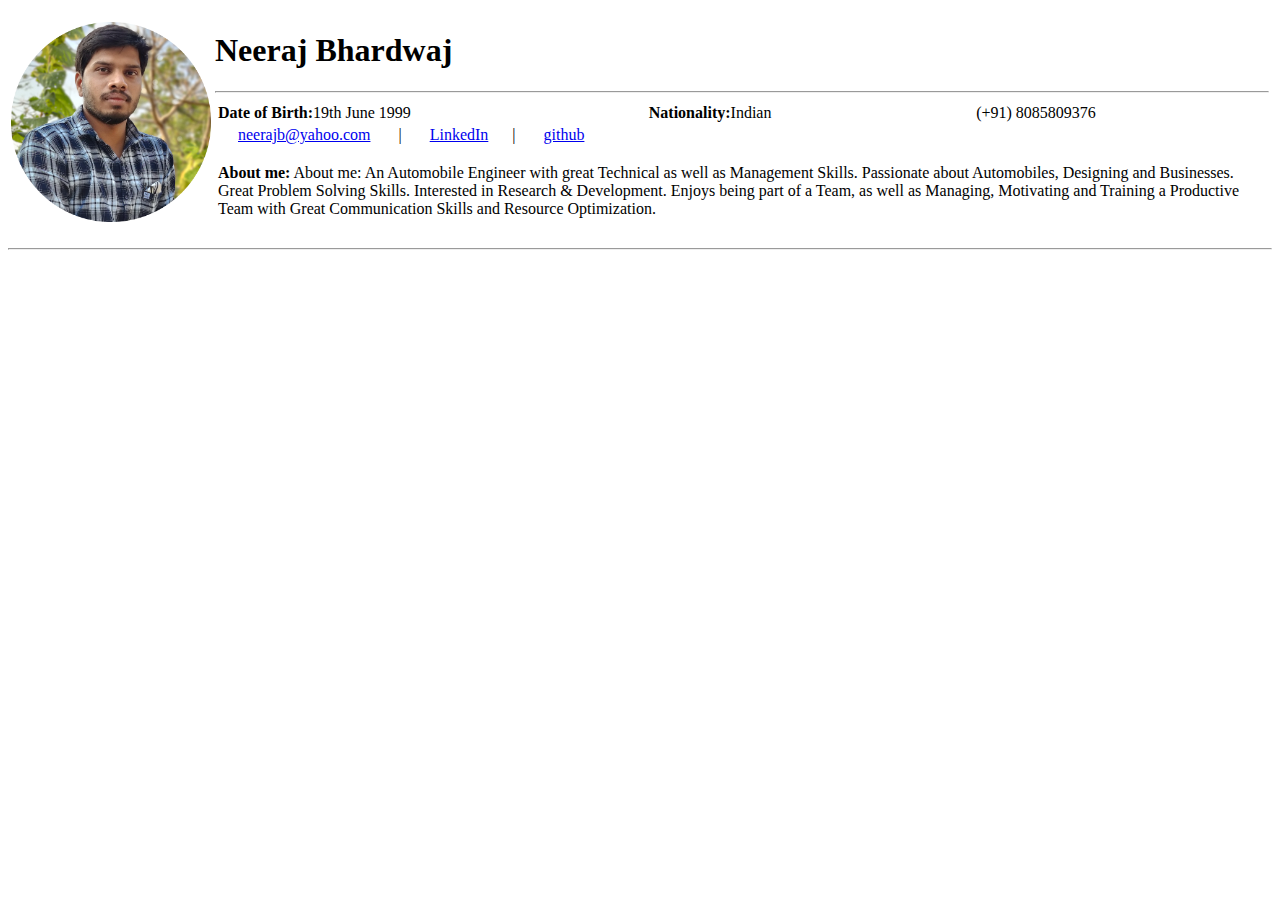
==== index.html @ e35f733f "image path change" ====
<!DOCTYPE html>
<html lang="en" dir="ltr">

<head>
  <meta charset="utf-8">
  <title>Neeraj Bhardwaj - Developer</title>
</head>

<body>
  <!-- nav  -->
  <table>
    <tbody>
      <tr>
        <td>
          <img src="images/Circular_Profile3_small.png" alt="Profile Picture" width="200px">
        </td>
        <td valign="TOP">
          <h1>Neeraj Bhardwaj</h1>
          <hr>
          <table>
            <tr>
              <td><strong>Date of Birth:</strong>19th June 1999</td>
              <td><strong>Nationality:</strong>Indian</td>
              <td>(+91) 8085809376</td>
            </tr>
            <tr>
              <td colspan="3">&nbsp&nbsp&nbsp&nbsp&nbsp<a href="mailto:neerajb@yahoo.com">neerajb@yahoo.com</a>&nbsp&nbsp&nbsp&nbsp&nbsp&nbsp&nbsp|&nbsp&nbsp&nbsp&nbsp&nbsp&nbsp&nbsp<a href="https://www.linkedin.com/in/neeraj-bhardwaj-896673194">LinkedIn</a>&nbsp&nbsp&nbsp&nbsp&nbsp&nbsp|&nbsp&nbsp&nbsp&nbsp&nbsp&nbsp&nbsp<a href="https://github.com/neerajb-dev">github</a></td>
              <!-- <td colspan="3"><a href="mailto:neerajb@yahoo.com">neerajb@yahoo.com</a></td> -->
              <!-- <td><a href="https://www.linkedin.com/in/neeraj-bhardwaj-896673194">LinkedIn</a></td> -->
              <!-- <td><a href="https://github.com/neerajb-dev">github</a></td> -->
            </tr>
            <tr>
              <td colspan="3">
                <p>
                  <strong>About me:</strong> About me: An Automobile Engineer with great Technical as well as Management Skills.
                  Passionate about Automobiles, Designing and Businesses. Great Problem Solving Skills.
                  Interested in Research & Development. Enjoys being part of a Team, as well as
                  Managing, Motivating and Training a Productive Team with Great Communication Skills
                  and Resource Optimization.
                </p>
              </td>
            </tr>
          </table>
        </td>
      </tr>
    </tbody>
  </table>
<hr>


</body>

</html>
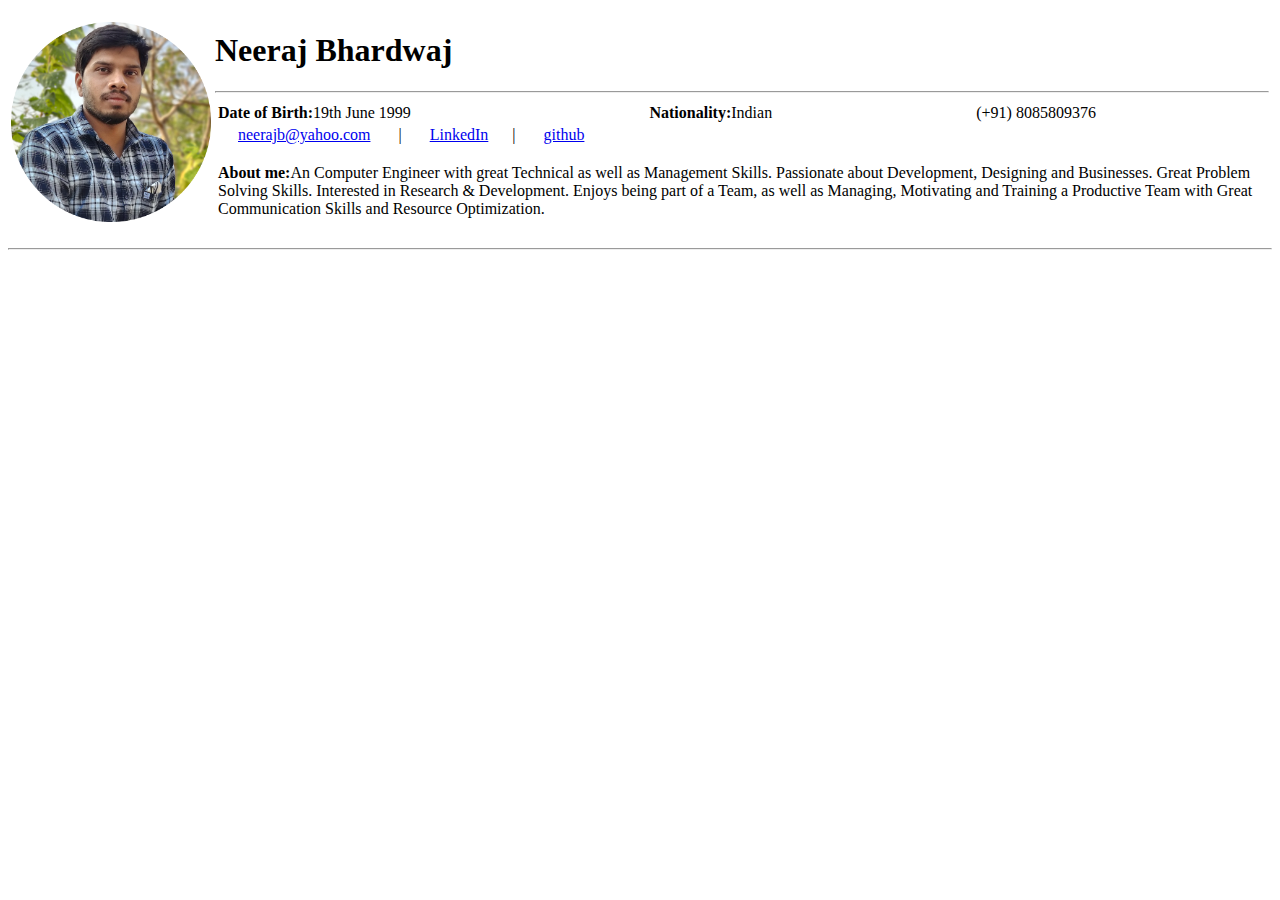
==== commit 00b6ba33: "edit about me" ====
--- a/index.html
+++ b/index.html
@@ -32,8 +32,8 @@
             <tr>
               <td colspan="3">
                 <p>
-                  <strong>About me:</strong> About me: An Automobile Engineer with great Technical as well as Management Skills.
-                  Passionate about Automobiles, Designing and Businesses. Great Problem Solving Skills.
+                  <strong>About me:</strong>An Computer Engineer with great Technical as well as Management Skills.
+                  Passionate about Development, Designing and Businesses. Great Problem Solving Skills.
                   Interested in Research & Development. Enjoys being part of a Team, as well as
                   Managing, Motivating and Training a Productive Team with Great Communication Skills
                   and Resource Optimization.
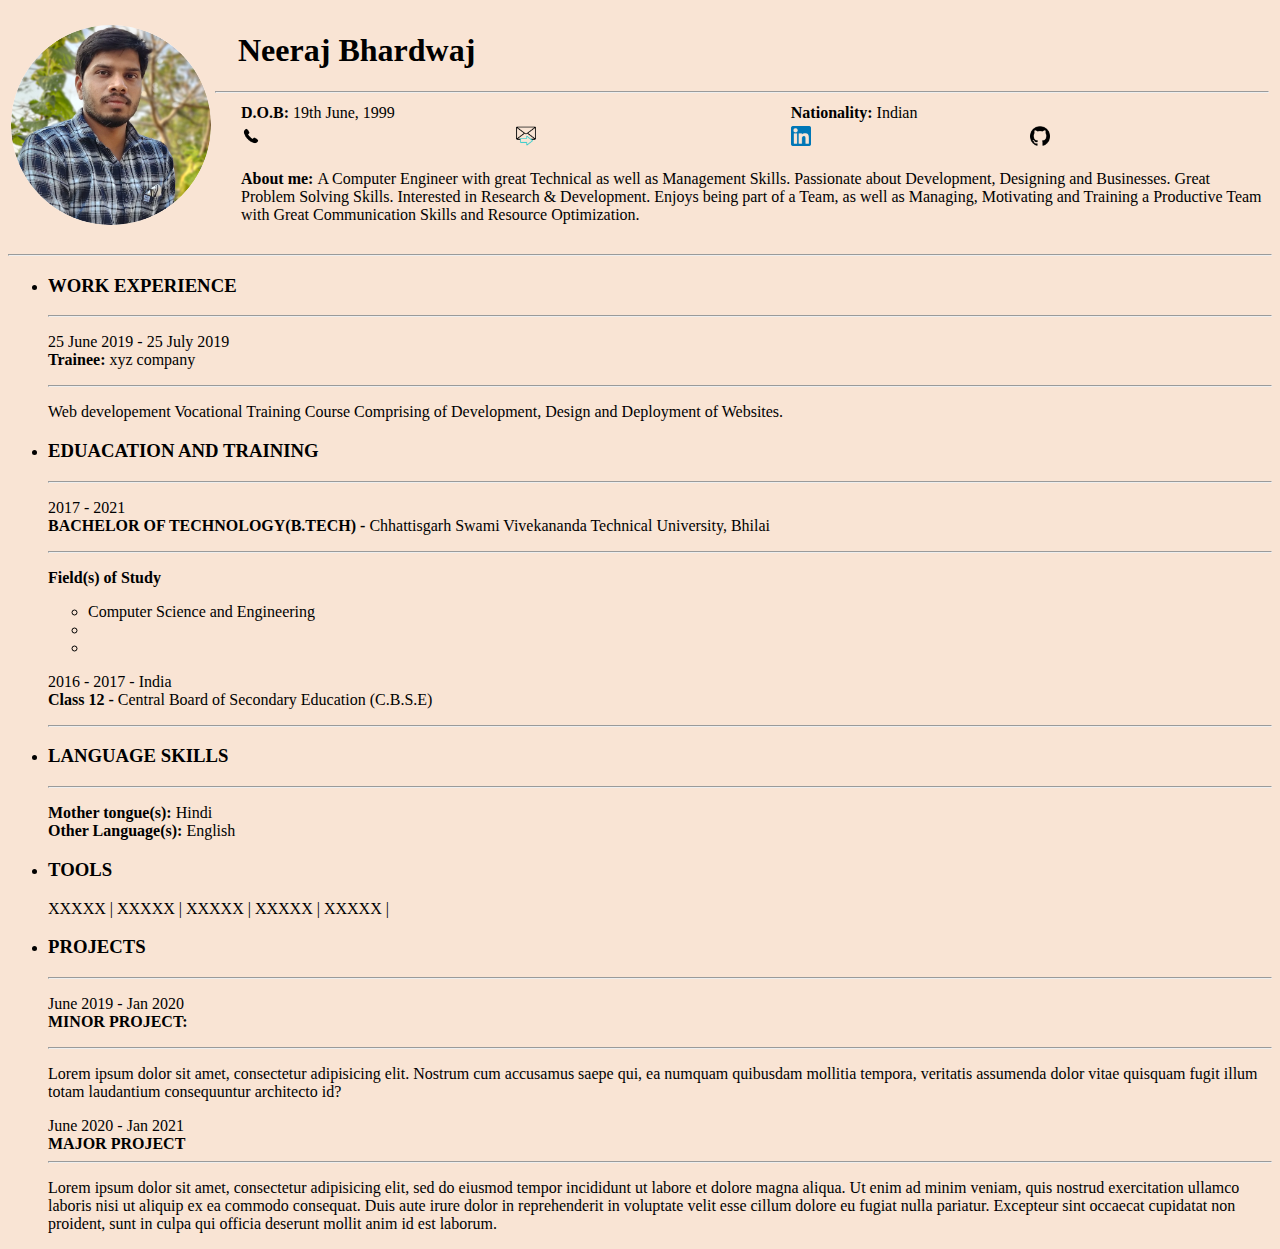
==== commit e5995724: "added styling to heading of the site" ====
--- a/index.html
+++ b/index.html
@@ -4,49 +4,122 @@
 <head>
   <meta charset="utf-8">
   <title>Neeraj Bhardwaj - Developer</title>
+  <link rel="stylesheet" href="css/style.css">
 </head>
 
 <body>
   <!-- nav  -->
-  <table>
-    <tbody>
-      <tr>
-        <td>
-          <img src="images/Circular_Profile3_small.png" alt="Profile Picture" width="200px">
-        </td>
-        <td valign="TOP">
-          <h1>Neeraj Bhardwaj</h1>
-          <hr>
-          <table>
-            <tr>
-              <td><strong>Date of Birth:</strong>19th June 1999</td>
-              <td><strong>Nationality:</strong>Indian</td>
-              <td>(+91) 8085809376</td>
-            </tr>
-            <tr>
-              <td colspan="3">&nbsp&nbsp&nbsp&nbsp&nbsp<a href="mailto:neerajb@yahoo.com">neerajb@yahoo.com</a>&nbsp&nbsp&nbsp&nbsp&nbsp&nbsp&nbsp|&nbsp&nbsp&nbsp&nbsp&nbsp&nbsp&nbsp<a href="https://www.linkedin.com/in/neeraj-bhardwaj-896673194">LinkedIn</a>&nbsp&nbsp&nbsp&nbsp&nbsp&nbsp|&nbsp&nbsp&nbsp&nbsp&nbsp&nbsp&nbsp<a href="https://github.com/neerajb-dev">github</a></td>
-              <!-- <td colspan="3"><a href="mailto:neerajb@yahoo.com">neerajb@yahoo.com</a></td> -->
-              <!-- <td><a href="https://www.linkedin.com/in/neeraj-bhardwaj-896673194">LinkedIn</a></td> -->
-              <!-- <td><a href="https://github.com/neerajb-dev">github</a></td> -->
-            </tr>
-            <tr>
-              <td colspan="3">
-                <p>
-                  <strong>About me:</strong>An Computer Engineer with great Technical as well as Management Skills.
-                  Passionate about Development, Designing and Businesses. Great Problem Solving Skills.
-                  Interested in Research & Development. Enjoys being part of a Team, as well as
-                  Managing, Motivating and Training a Productive Team with Great Communication Skills
-                  and Resource Optimization.
-                </p>
-              </td>
-            </tr>
-          </table>
-        </td>
-      </tr>
-    </tbody>
-  </table>
+<table class="ot" id="ot">
+<tbody class="tbod" id="tbod1">
+<tr class="otr" id="otr1">
+<td class="otd" id="otd1">
+<a href="index.html" target="_self"><img class="dp" src="images/Circular_Profile3_small.png" alt="Neeraj Bhardwaj" width="200px"></a>
+</td>
+<td class="otd" id="otd2">
+<h1 class="otdh1">Neeraj Bhardwaj</h1>
+<hr class="otdhr">
+<table class="it" id="it">
+<tr class="itr" id="itr1">
+<td colspan="2" class="itd" id="itd1"><strong>D.O.B: </strong>19th June, 1999</td>
+<td colspan="2" class="itd" id="itd2"><strong>Nationality: </strong>Indian</td>
+</tr>
+<tr class="itr" id="itr2">
+
+<td class="itd" id="itd3"><a href="tel:+918085809376"><img class="icn" src="images/icons/phone.png"></td>
+<!-- <td colspan="3">&nbsp&nbsp&nbsp&nbsp&nbsp<a href="mailto:neerajb@yahoo.com">neerajb@yahoo.com</a>&nbsp&nbsp&nbsp&nbsp&nbsp&nbsp&nbsp|&nbsp&nbsp&nbsp&nbsp&nbsp&nbsp&nbsp<a href="https://www.linkedin.com/in/neeraj-bhardwaj-896673194">LinkedIn</a>&nbsp&nbsp&nbsp&nbsp&nbsp&nbsp|&nbsp&nbsp&nbsp&nbsp&nbsp&nbsp&nbsp<a href="https://github.com/neerajb-dev">github</a></td> -->
+<td class="itd" id="itd4"><a href="mailto:neerajb@yahoo.com"><img class="icn" src="images/icons/email.png"></a></td>
+<!-- <td class="itd" id="itd4"><a href="mailto:neerajb@yahoo.com">neerajb@yahoo.com</a></td> -->
+<td class="itd" id="itd5"><a href="https://www.linkedin.com/in/neeraj-bhardwaj-896673194"><img class="icn" src="images/icons/linkedin.png" /></a></td>
+<!-- <td class="itd" id="itd5"><a href="https://www.linkedin.com/in/neeraj-bhardwaj-896673194">LinkedIn</a></td> -->
+<td class="itd" id="itd6"><a href="https://github.com/neerajb-dev"><img class="icn" src="images/icons/github-logo.png"/></a></td>
+<!-- <td class="itd" id="itd6"><a href="https://github.com/neerajb-dev">github</a></td> -->
+</tr>
+<tr class="itr" id="itr3">
+<td colspan="4">
+<p class="itdPara" id="itdPara1">
+<strong>About me:&nbsp</strong>A Computer Engineer with great Technical as well as Management Skills.
+Passionate about Development, Designing and Businesses. Great Problem Solving Skills.
+Interested in Research & Development. Enjoys being part of a Team, as well as
+Managing, Motivating and Training a Productive Team with Great Communication Skills
+and Resource Optimization.
+</p>
+</td>
+</tr>
+</table>
+</td>
+</tr>
+</tbody>
+</table>
 <hr>
+<ul class="unOli" id="unOli1">
+<li class="unOlitm">
+<h3>WORK EXPERIENCE</h3>
+</li>
+<hr class="unOlihr">
+<p class="unOliPara">
+25 June 2019 - 25 July 2019<br />
+<!-- TODO - add work experiece -->
+<strong>Trainee: </strong>xyz company
+</p>
+<hr class="unOlihr">
+<p>
+Web developement Vocational Training Course Comprising of Development, Design and Deployment of Websites.
+</p>
+<li class="unOlitm">
+<h3>EDUACATION AND TRAINING</h3>
+</li>
+<hr class="unOlihr">
+<p class="unOliPara">2017 - 2021<br />
+<strong>BACHELOR OF TECHNOLOGY(B.TECH) -</strong> Chhattisgarh Swami Vivekananda Technical University, Bhilai
+</p>
+<hr class="unOlihr">
+<p class="unOliPara">
+<strong>Field(s) of Study</strong><br>
+<ul class="inUnOli">
+<li class="inUnOlitm">Computer Science and Engineering</li>
+<li class="inUnOlitm"></li>
+<li class="inUnOlitm"></li>
+</ul>
+</p>
+<p class="unOliPara">2016 - 2017 - India<br />
+<strong>Class 12 - </strong> Central Board of Secondary Education (C.B.S.E)
+</p>
+<hr class="unOlihr">
+<li class="inUnOlitm">
+<h3>LANGUAGE SKILLS</h3>
+</li>
+<hr class="unOlihr">
+<p class="unOliPara">
+<strong>Mother tongue(s):</strong> Hindi <br>
+<strong>Other Language(s):</strong> English <br>
+</p>
 
+<!-- TODO - add Tools  -->
+<li class="unOlitm">
+<h3>TOOLS</h3>
+</li>
+<p class="unOliPara">
+XXXXX | XXXXX | XXXXX | XXXXX | XXXXX |
+</p>
+
+<!-- TODO - add Projects and project descritpion -->
+<li class="unOlitm">
+<h3>PROJECTS</h3>
+</li>
+<hr class="unOlihr">
+<p class="unOliPara">
+June 2019 - Jan 2020 <br>
+<strong>MINOR PROJECT: </strong>
+<hr class="unOlihr">
+<p class="unOliPara">Lorem ipsum dolor sit amet, consectetur adipisicing elit. Nostrum cum accusamus saepe qui, ea numquam quibusdam mollitia tempora, veritatis assumenda dolor vitae quisquam fugit illum totam laudantium consequuntur architecto id?</p>
+
+June 2020 - Jan 2021 <br />
+<strong>MAJOR PROJECT</strong>
+<hr class="unOlihr">
+<p class="unOliPara">Lorem ipsum dolor sit amet, consectetur adipisicing elit, sed do eiusmod tempor incididunt ut labore et dolore magna aliqua. Ut enim ad minim veniam, quis nostrud exercitation ullamco laboris nisi ut aliquip ex ea commodo consequat. Duis aute
+irure dolor in reprehenderit in voluptate velit esse cillum dolore eu fugiat nulla pariatur. Excepteur sint occaecat cupidatat non proident, sunt in culpa qui officia deserunt mollit anim id est laborum.</p>
+</p>
+</ul>
 
 </body>
 
--- a/css/style.css
+++ b/css/style.css
@@ -0,0 +1,44 @@
+body {
+  background-color: #F9E4D4;
+}
+
+.otdh1 {
+  padding-left: 23px;
+}
+
+/* .otdhr {
+  border: none;
+  border-top-style: dotted;
+  border-width: 5px;
+} */
+
+.it {
+  padding-left: 23px;
+}
+
+#itd1, #itd2, #itd3, #itd4, #itd5, #itd6 {
+  text-align: left;
+}
+.dp{
+  border-radius: 50%;
+}
+.dp:hover {
+  width: 205px;
+}
+
+/* tr-td */
+
+.itd {
+  text-align: center;
+  vertical-align: middle;
+}
+
+/* tr-td */
+
+
+/* icons */
+.icn {
+  width: 20px;
+}
+
+/* icons */
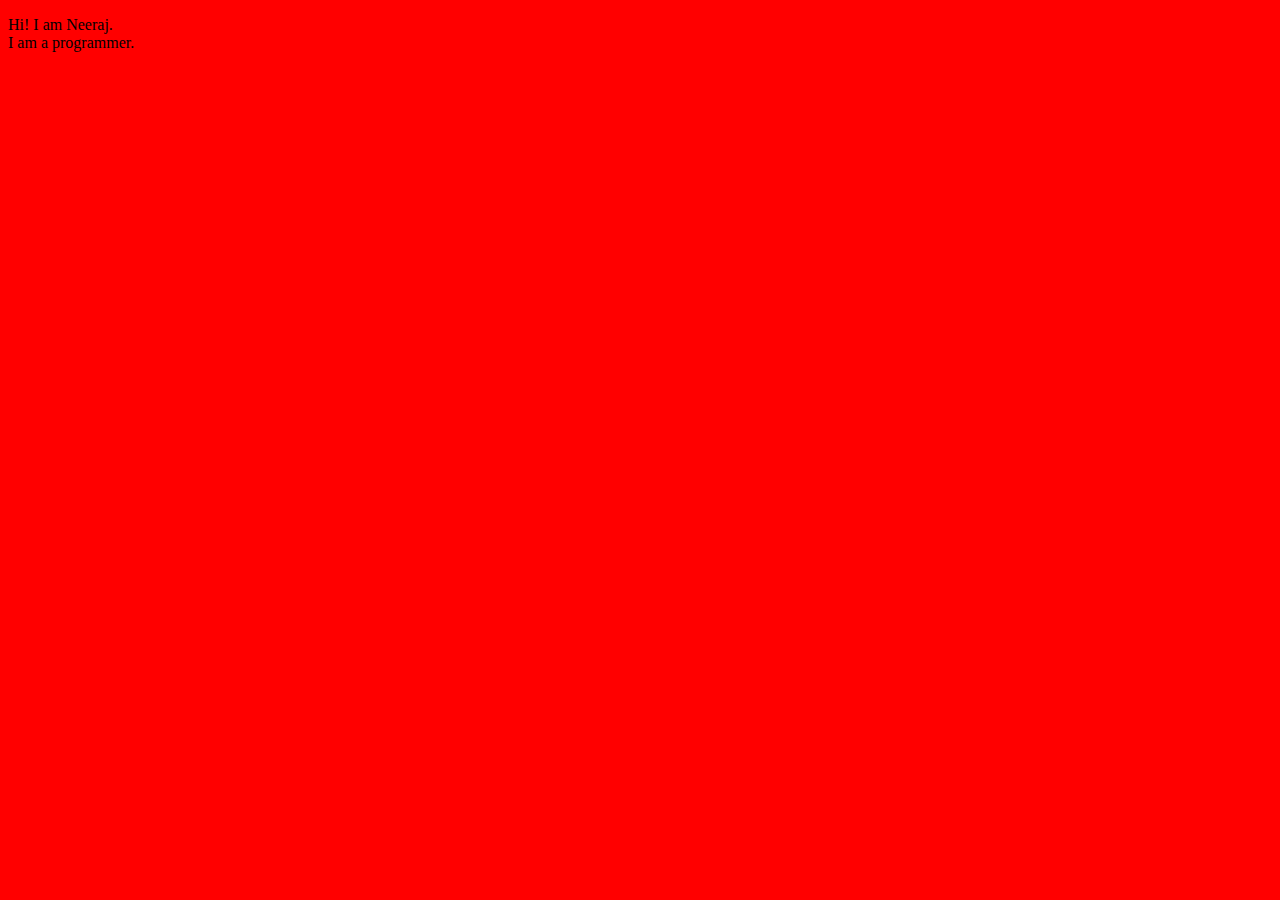
==== commit 30d9064d: "added some styles and favicons" ====
--- a/index.html
+++ b/index.html
@@ -1,126 +1,18 @@
 <!DOCTYPE html>
 <html lang="en" dir="ltr">
+  <head>
+    <meta charset="utf-8">
+    <title>Neeraj Bhardwaj</title>
+    <link rel="stylesheet" href="css/style.css">
+    <link rel="icon" href="images/icons/favicon4.ico">
+  </head>
+  <body>
+    <div class="">
 
-<head>
-  <meta charset="utf-8">
-  <title>Neeraj Bhardwaj - Developer</title>
-  <link rel="stylesheet" href="css/style.css">
-</head>
-
-<body>
-  <!-- nav  -->
-<table class="ot" id="ot">
-<tbody class="tbod" id="tbod1">
-<tr class="otr" id="otr1">
-<td class="otd" id="otd1">
-<a href="index.html" target="_self"><img class="dp" src="images/Circular_Profile3_small.png" alt="Neeraj Bhardwaj" width="200px"></a>
-</td>
-<td class="otd" id="otd2">
-<h1 class="otdh1">Neeraj Bhardwaj</h1>
-<hr class="otdhr">
-<table class="it" id="it">
-<tr class="itr" id="itr1">
-<td colspan="2" class="itd" id="itd1"><strong>D.O.B: </strong>19th June, 1999</td>
-<td colspan="2" class="itd" id="itd2"><strong>Nationality: </strong>Indian</td>
-</tr>
-<tr class="itr" id="itr2">
-
-<td class="itd" id="itd3"><a href="tel:+918085809376"><img class="icn" src="images/icons/phone.png"></td>
-<!-- <td colspan="3">&nbsp&nbsp&nbsp&nbsp&nbsp<a href="mailto:neerajb@yahoo.com">neerajb@yahoo.com</a>&nbsp&nbsp&nbsp&nbsp&nbsp&nbsp&nbsp|&nbsp&nbsp&nbsp&nbsp&nbsp&nbsp&nbsp<a href="https://www.linkedin.com/in/neeraj-bhardwaj-896673194">LinkedIn</a>&nbsp&nbsp&nbsp&nbsp&nbsp&nbsp|&nbsp&nbsp&nbsp&nbsp&nbsp&nbsp&nbsp<a href="https://github.com/neerajb-dev">github</a></td> -->
-<td class="itd" id="itd4"><a href="mailto:neerajb@yahoo.com"><img class="icn" src="images/icons/email.png"></a></td>
-<!-- <td class="itd" id="itd4"><a href="mailto:neerajb@yahoo.com">neerajb@yahoo.com</a></td> -->
-<td class="itd" id="itd5"><a href="https://www.linkedin.com/in/neeraj-bhardwaj-896673194"><img class="icn" src="images/icons/linkedin.png" /></a></td>
-<!-- <td class="itd" id="itd5"><a href="https://www.linkedin.com/in/neeraj-bhardwaj-896673194">LinkedIn</a></td> -->
-<td class="itd" id="itd6"><a href="https://github.com/neerajb-dev"><img class="icn" src="images/icons/github-logo.png"/></a></td>
-<!-- <td class="itd" id="itd6"><a href="https://github.com/neerajb-dev">github</a></td> -->
-</tr>
-<tr class="itr" id="itr3">
-<td colspan="4">
-<p class="itdPara" id="itdPara1">
-<strong>About me:&nbsp</strong>A Computer Engineer with great Technical as well as Management Skills.
-Passionate about Development, Designing and Businesses. Great Problem Solving Skills.
-Interested in Research & Development. Enjoys being part of a Team, as well as
-Managing, Motivating and Training a Productive Team with Great Communication Skills
-and Resource Optimization.
-</p>
-</td>
-</tr>
-</table>
-</td>
-</tr>
-</tbody>
-</table>
-<hr>
-<ul class="unOli" id="unOli1">
-<li class="unOlitm">
-<h3>WORK EXPERIENCE</h3>
-</li>
-<hr class="unOlihr">
-<p class="unOliPara">
-25 June 2019 - 25 July 2019<br />
-<!-- TODO - add work experiece -->
-<strong>Trainee: </strong>xyz company
-</p>
-<hr class="unOlihr">
-<p>
-Web developement Vocational Training Course Comprising of Development, Design and Deployment of Websites.
-</p>
-<li class="unOlitm">
-<h3>EDUACATION AND TRAINING</h3>
-</li>
-<hr class="unOlihr">
-<p class="unOliPara">2017 - 2021<br />
-<strong>BACHELOR OF TECHNOLOGY(B.TECH) -</strong> Chhattisgarh Swami Vivekananda Technical University, Bhilai
-</p>
-<hr class="unOlihr">
-<p class="unOliPara">
-<strong>Field(s) of Study</strong><br>
-<ul class="inUnOli">
-<li class="inUnOlitm">Computer Science and Engineering</li>
-<li class="inUnOlitm"></li>
-<li class="inUnOlitm"></li>
-</ul>
-</p>
-<p class="unOliPara">2016 - 2017 - India<br />
-<strong>Class 12 - </strong> Central Board of Secondary Education (C.B.S.E)
-</p>
-<hr class="unOlihr">
-<li class="inUnOlitm">
-<h3>LANGUAGE SKILLS</h3>
-</li>
-<hr class="unOlihr">
-<p class="unOliPara">
-<strong>Mother tongue(s):</strong> Hindi <br>
-<strong>Other Language(s):</strong> English <br>
-</p>
-
-<!-- TODO - add Tools  -->
-<li class="unOlitm">
-<h3>TOOLS</h3>
-</li>
-<p class="unOliPara">
-XXXXX | XXXXX | XXXXX | XXXXX | XXXXX |
-</p>
-
-<!-- TODO - add Projects and project descritpion -->
-<li class="unOlitm">
-<h3>PROJECTS</h3>
-</li>
-<hr class="unOlihr">
-<p class="unOliPara">
-June 2019 - Jan 2020 <br>
-<strong>MINOR PROJECT: </strong>
-<hr class="unOlihr">
-<p class="unOliPara">Lorem ipsum dolor sit amet, consectetur adipisicing elit. Nostrum cum accusamus saepe qui, ea numquam quibusdam mollitia tempora, veritatis assumenda dolor vitae quisquam fugit illum totam laudantium consequuntur architecto id?</p>
-
-June 2020 - Jan 2021 <br />
-<strong>MAJOR PROJECT</strong>
-<hr class="unOlihr">
-<p class="unOliPara">Lorem ipsum dolor sit amet, consectetur adipisicing elit, sed do eiusmod tempor incididunt ut labore et dolore magna aliqua. Ut enim ad minim veniam, quis nostrud exercitation ullamco laboris nisi ut aliquip ex ea commodo consequat. Duis aute
-irure dolor in reprehenderit in voluptate velit esse cillum dolore eu fugiat nulla pariatur. Excepteur sint occaecat cupidatat non proident, sunt in culpa qui officia deserunt mollit anim id est laborum.</p>
-</p>
-</ul>
-
-</body>
-
+    </div>
+        <p>
+          Hi! I am Neeraj.<br>
+          I am a programmer.
+        </p>
+  </body>
 </html>
--- a/css/style.css
+++ b/css/style.css
@@ -1,44 +1,3 @@
 body {
-  background-color: #F9E4D4;
+  background-color:  red;
 }
-
-.otdh1 {
-  padding-left: 23px;
-}
-
-/* .otdhr {
-  border: none;
-  border-top-style: dotted;
-  border-width: 5px;
-} */
-
-.it {
-  padding-left: 23px;
-}
-
-#itd1, #itd2, #itd3, #itd4, #itd5, #itd6 {
-  text-align: left;
-}
-.dp{
-  border-radius: 50%;
-}
-.dp:hover {
-  width: 205px;
-}
-
-/* tr-td */
-
-.itd {
-  text-align: center;
-  vertical-align: middle;
-}
-
-/* tr-td */
-
-
-/* icons */
-.icn {
-  width: 20px;
-}
-
-/* icons */
